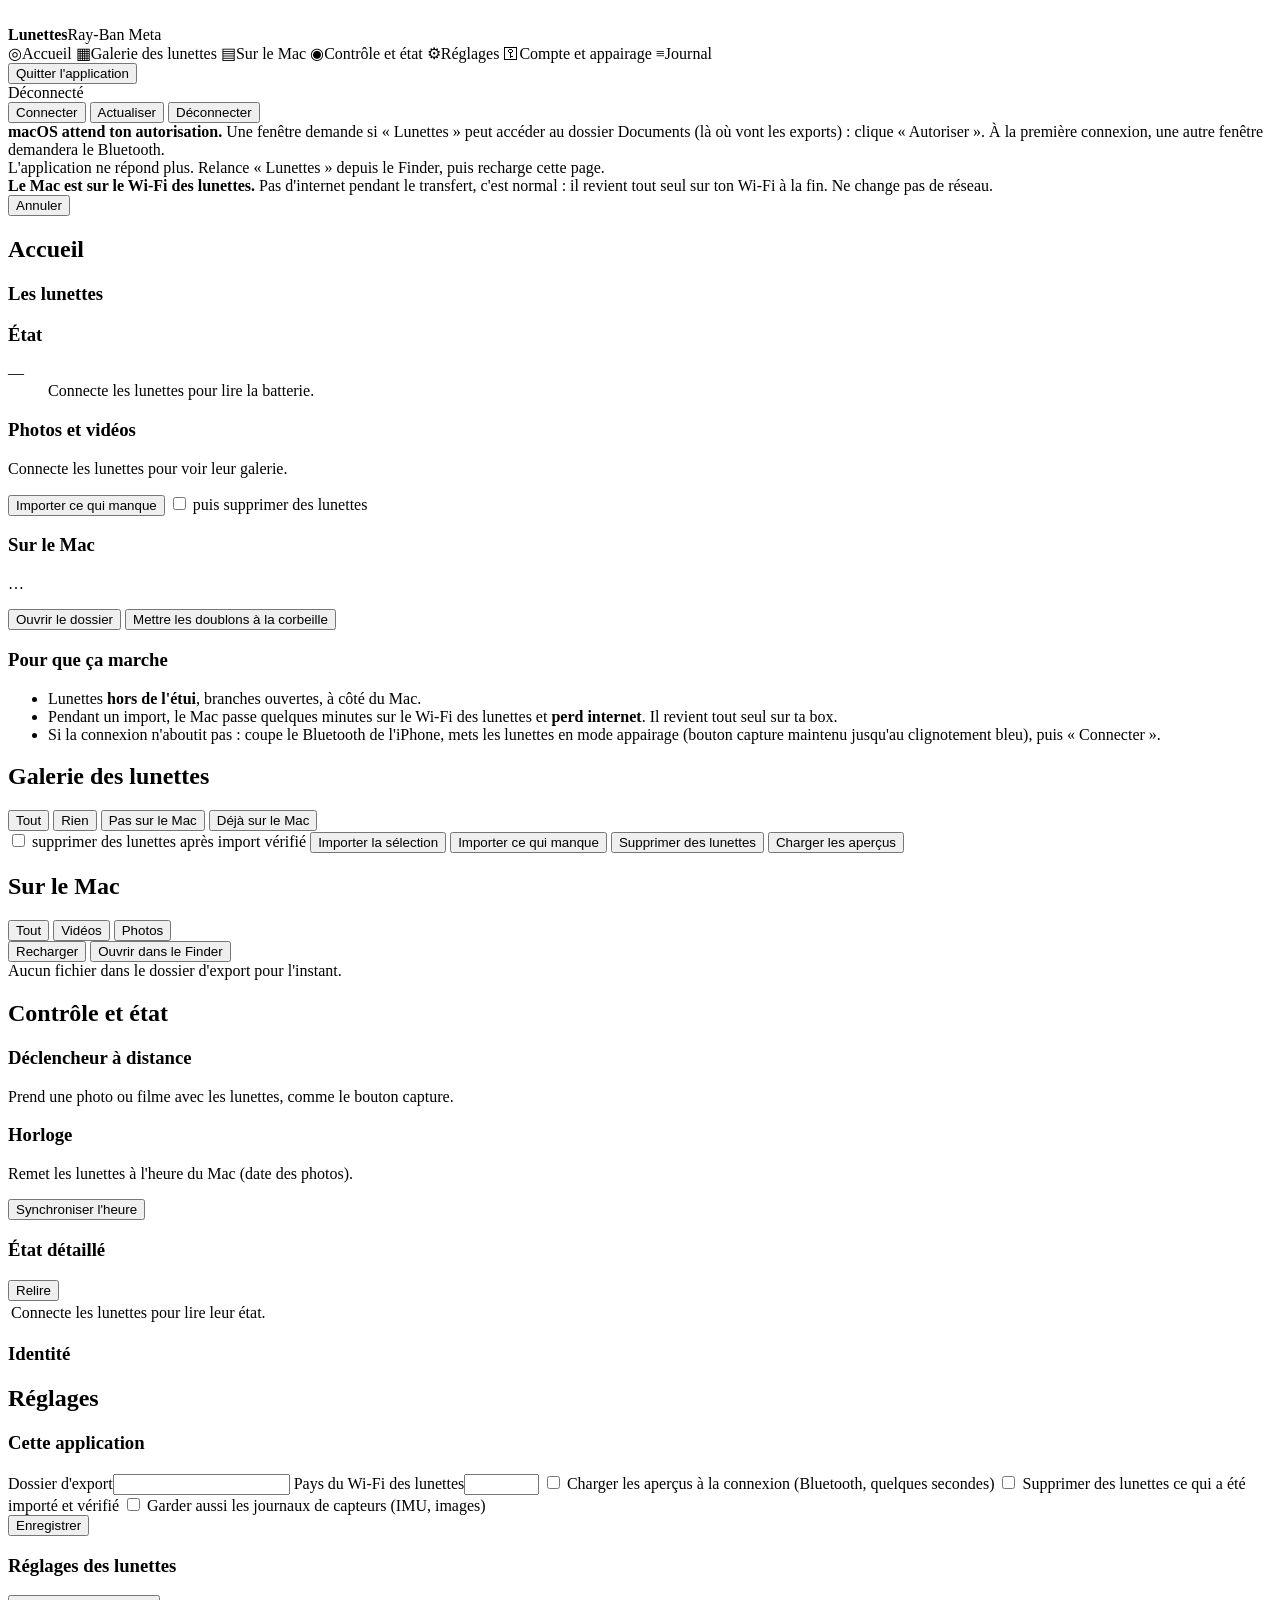
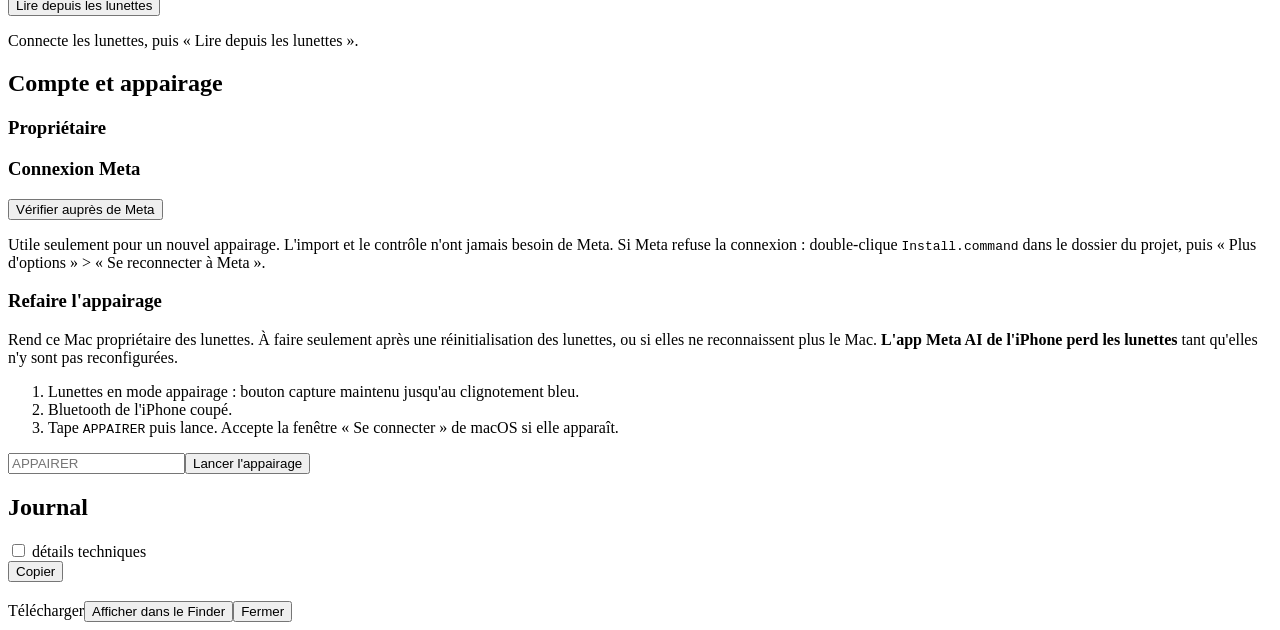
==== web/index.html @ 327fd2f9 "Ray-Ban Meta for Mac: import and control Ray-Ban Meta Gen 2 glasses from a Mac A Swift port of Visor" ====
<!doctype html>
<html lang="fr">
<head>
<meta charset="utf-8">
<meta name="viewport" content="width=device-width, initial-scale=1">
<title>Lunettes</title>
<link rel="icon" href="/icon.svg">
<link rel="stylesheet" href="/app.css">
</head>
<body>
<div class="app">
  <aside class="side">
    <div class="brand"><img src="/icon.svg" alt=""><div><strong>Lunettes</strong><span id="brandSub">Ray-Ban Meta</span></div></div>
    <nav id="nav">
      <a data-tab="home" class="on"><span class="ic">◎</span>Accueil</a>
      <a data-tab="glasses"><span class="ic">▦</span>Galerie des lunettes <em id="navGlasses"></em></a>
      <a data-tab="mac"><span class="ic">▤</span>Sur le Mac <em id="navMac"></em></a>
      <a data-tab="control"><span class="ic">◉</span>Contrôle et état</a>
      <a data-tab="settings"><span class="ic">⚙</span>Réglages</a>
      <a data-tab="account"><span class="ic">⚿</span>Compte et appairage</a>
      <a data-tab="log"><span class="ic">≡</span>Journal</a>
    </nav>
    <div class="side-foot">
      <button class="ghost small" id="quitBtn" title="Arrête l'application (l'icône de la barre des menus disparaît)">Quitter l'application</button>
    </div>
  </aside>

  <main>
    <header class="top">
      <div class="conn" id="conn"><span class="dot"></span><span id="connText">Déconnecté</span></div>
      <div class="top-actions">
        <button id="connectBtn" class="primary">Connecter</button>
        <button id="refreshBtn">Actualiser</button>
        <button id="disconnectBtn" class="ghost">Déconnecter</button>
      </div>
    </header>

    <div id="perm" class="banner warn hidden"><b>macOS attend ton autorisation.</b> Une fenêtre demande si « Lunettes » peut accéder au dossier Documents (là où vont les exports) : clique « Autoriser ». À la première connexion, une autre fenêtre demandera le Bluetooth.</div>
    <div id="dead" class="banner danger hidden">L'application ne répond plus. Relance « Lunettes » depuis le Finder, puis recharge cette page.</div>
    <div id="offline" class="banner warn hidden"><b>Le Mac est sur le Wi-Fi des lunettes.</b> Pas d'internet pendant le transfert, c'est normal : il revient tout seul sur ton Wi-Fi à la fin. Ne change pas de réseau.</div>
    <div id="connErr" class="banner danger hidden"></div>

    <section id="busy" class="busy hidden">
      <div class="busy-head">
        <div class="spinner"></div>
        <div class="busy-text"><b id="busyLabel"></b><span id="busyDetail"></span></div>
        <button id="cancelBtn" class="ghost small">Annuler</button>
      </div>
      <div class="bar hidden" id="busyBarWrap"><div id="busyBar"></div></div>
      <div class="busy-nums" id="busyNums"></div>
    </section>

    <div id="toast" class="toast hidden"></div>

    <!-- Accueil -->
    <section class="tab" id="tab-home">
      <h1>Accueil</h1>
      <div class="cards">
        <div class="card">
          <h3>Les lunettes</h3>
          <dl class="kv" id="homeDevice"></dl>
        </div>
        <div class="card">
          <h3>État</h3>
          <dl class="kv" id="homeStatus"><dt>—</dt><dd class="muted">Connecte les lunettes pour lire la batterie.</dd></dl>
        </div>
        <div class="card">
          <h3>Photos et vidéos</h3>
          <p id="homeGallery" class="muted">Connecte les lunettes pour voir leur galerie.</p>
          <div class="row">
            <button class="primary" id="homeImport">Importer ce qui manque</button>
            <label class="check"><input type="checkbox" id="homeDeleteAfter"> puis supprimer des lunettes</label>
          </div>
        </div>
        <div class="card">
          <h3>Sur le Mac</h3>
          <p id="homeMac" class="muted">…</p>
          <div class="row">
            <button id="homeOpenFolder">Ouvrir le dossier</button>
            <button id="homeDupes" class="hidden">Mettre les doublons à la corbeille</button>
          </div>
        </div>
      </div>
      <div class="card tips">
        <h3>Pour que ça marche</h3>
        <ul>
          <li>Lunettes <b>hors de l'étui</b>, branches ouvertes, à côté du Mac.</li>
          <li>Pendant un import, le Mac passe quelques minutes sur le Wi-Fi des lunettes et <b>perd internet</b>. Il revient tout seul sur ta box.</li>
          <li>Si la connexion n'aboutit pas : coupe le Bluetooth de l'iPhone, mets les lunettes en mode appairage (bouton capture maintenu jusqu'au clignotement bleu), puis « Connecter ».</li>
        </ul>
      </div>
    </section>

    <!-- Galerie des lunettes -->
    <section class="tab hidden" id="tab-glasses">
      <h1>Galerie des lunettes</h1>
      <p class="muted" id="glassesSub"></p>
      <div class="toolbar">
        <div class="seg">
          <button data-sel="all" class="small">Tout</button>
          <button data-sel="none" class="small">Rien</button>
          <button data-sel="missing" class="small">Pas sur le Mac</button>
          <button data-sel="onmac" class="small">Déjà sur le Mac</button>
        </div>
        <span class="muted" id="selInfo"></span>
        <div class="grow"></div>
        <label class="check"><input type="checkbox" id="glDeleteAfter"> supprimer des lunettes après import vérifié</label>
        <button id="importSelBtn" class="primary">Importer la sélection</button>
        <button id="importMissingBtn">Importer ce qui manque</button>
        <button id="deleteSelBtn" class="danger">Supprimer des lunettes</button>
        <button id="previewsBtn" class="ghost">Charger les aperçus</button>
      </div>
      <div class="grid" id="glassesGrid"></div>
      <div class="empty hidden" id="glassesEmpty"></div>
    </section>

    <!-- Sur le Mac -->
    <section class="tab hidden" id="tab-mac">
      <h1>Sur le Mac</h1>
      <p class="muted" id="macSub"></p>
      <div id="dupeBanner" class="banner info hidden"></div>
      <div class="toolbar">
        <div class="seg">
          <button data-filter="all" class="small on">Tout</button>
          <button data-filter="video" class="small">Vidéos</button>
          <button data-filter="photo" class="small">Photos</button>
        </div>
        <div class="grow"></div>
        <button id="macReload" class="ghost">Recharger</button>
        <button id="macOpenFolder">Ouvrir dans le Finder</button>
      </div>
      <div class="grid" id="macGrid"></div>
      <div class="empty hidden" id="macEmpty">Aucun fichier dans le dossier d'export pour l'instant.</div>
    </section>

    <!-- Contrôle -->
    <section class="tab hidden" id="tab-control">
      <h1>Contrôle et état</h1>
      <div class="cards">
        <div class="card">
          <h3>Déclencheur à distance</h3>
          <p class="muted" id="shutterNote">Prend une photo ou filme avec les lunettes, comme le bouton capture.</p>
          <div class="row" id="shutterButtons"></div>
        </div>
        <div class="card">
          <h3>Horloge</h3>
          <p class="muted">Remet les lunettes à l'heure du Mac (date des photos).</p>
          <div class="row"><button id="clockBtn">Synchroniser l'heure</button></div>
        </div>
      </div>
      <div class="card">
        <div class="card-head"><h3>État détaillé</h3><button id="statusReadBtn" class="small">Relire</button></div>
        <table class="table" id="statusTable"><tbody><tr><td class="muted">Connecte les lunettes pour lire leur état.</td></tr></tbody></table>
      </div>
      <div class="card">
        <h3>Identité</h3>
        <dl class="kv" id="controlDevice"></dl>
      </div>
    </section>

    <!-- Réglages -->
    <section class="tab hidden" id="tab-settings">
      <h1>Réglages</h1>
      <div class="card">
        <h3>Cette application</h3>
        <div class="form">
          <label>Dossier d'export<input type="text" id="pExport" spellcheck="false"></label>
          <label>Pays du Wi-Fi des lunettes<input type="text" id="pCountry" maxlength="2" style="width:5em"></label>
          <label class="check"><input type="checkbox" id="pPreviews"> Charger les aperçus à la connexion (Bluetooth, quelques secondes)</label>
          <label class="check"><input type="checkbox" id="pDeleteAfter"> Supprimer des lunettes ce qui a été importé et vérifié</label>
          <label class="check"><input type="checkbox" id="pKeepLogs"> Garder aussi les journaux de capteurs (IMU, images)</label>
          <div class="row"><button class="primary" id="prefsSave">Enregistrer</button></div>
        </div>
      </div>
      <div class="card">
        <div class="card-head"><h3>Réglages des lunettes</h3><button id="settingsReadBtn" class="small">Lire depuis les lunettes</button></div>
        <p class="muted" id="settingsNote">Connecte les lunettes, puis « Lire depuis les lunettes ».</p>
        <div id="settingsBox"></div>
      </div>
    </section>

    <!-- Compte -->
    <section class="tab hidden" id="tab-account">
      <h1>Compte et appairage</h1>
      <div class="cards">
        <div class="card">
          <h3>Propriétaire</h3>
          <dl class="kv" id="accOwner"></dl>
        </div>
        <div class="card">
          <h3>Connexion Meta</h3>
          <dl class="kv" id="accLogin"></dl>
          <div class="row"><button id="checkLoginBtn">Vérifier auprès de Meta</button></div>
          <p class="muted small">Utile seulement pour un nouvel appairage. L'import et le contrôle n'ont jamais besoin de Meta.
            Si Meta refuse la connexion : double-clique <code>Install.command</code> dans le dossier du projet, puis « Plus d'options » &gt; « Se reconnecter à Meta ».</p>
        </div>
      </div>
      <div class="card danger-zone">
        <h3>Refaire l'appairage</h3>
        <p>Rend ce Mac propriétaire des lunettes. À faire seulement après une réinitialisation des lunettes, ou si elles ne reconnaissent plus le Mac. <b>L'app Meta AI de l'iPhone perd les lunettes</b> tant qu'elles n'y sont pas reconfigurées.</p>
        <ol class="small">
          <li>Lunettes en mode appairage : bouton capture maintenu jusqu'au clignotement bleu.</li>
          <li>Bluetooth de l'iPhone coupé.</li>
          <li>Tape <code>APPAIRER</code> puis lance. Accepte la fenêtre « Se connecter » de macOS si elle apparaît.</li>
        </ol>
        <div class="row"><input type="text" id="pairConfirm" placeholder="APPAIRER" spellcheck="false" autocomplete="off"><button class="danger" id="pairBtn">Lancer l'appairage</button></div>
      </div>
    </section>

    <!-- Journal -->
    <section class="tab hidden" id="tab-log">
      <h1>Journal</h1>
      <div class="toolbar">
        <label class="check"><input type="checkbox" id="logDebug"> détails techniques</label>
        <div class="grow"></div>
        <button id="logCopy" class="ghost small">Copier</button>
      </div>
      <div class="log" id="log"></div>
    </section>
  </main>
</div>

<div id="modal" class="modal hidden">
  <div class="modal-box">
    <h3 id="modalTitle"></h3>
    <div id="modalBody"></div>
    <div class="row end" id="modalActions"></div>
  </div>
</div>

<div id="viewer" class="viewer hidden">
  <div class="viewer-bar"><span id="viewerName"></span><div class="grow"></div><a id="viewerDl" class="btn small">Télécharger</a><button id="viewerReveal" class="small">Afficher dans le Finder</button><button id="viewerClose" class="small">Fermer</button></div>
  <div class="viewer-body" id="viewerBody"></div>
</div>

<script src="/app.js"></script>
</body>
</html>
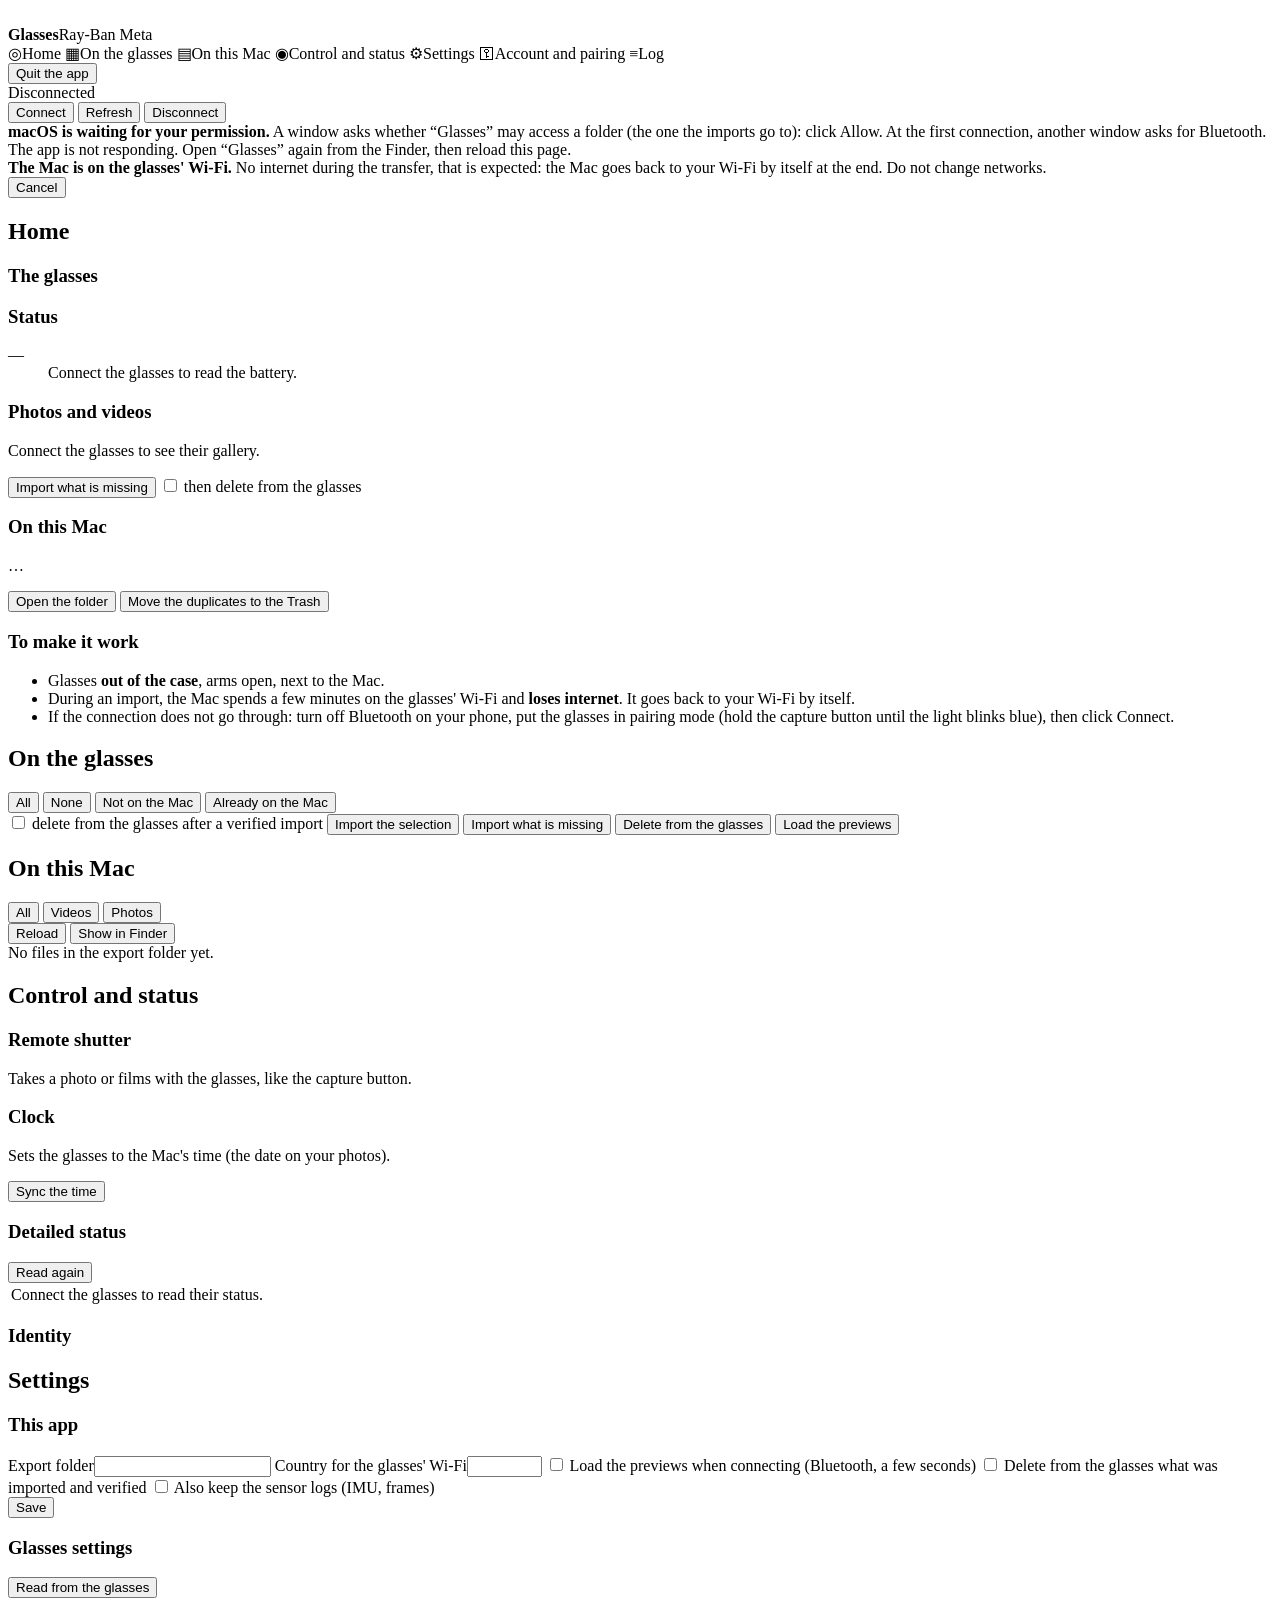
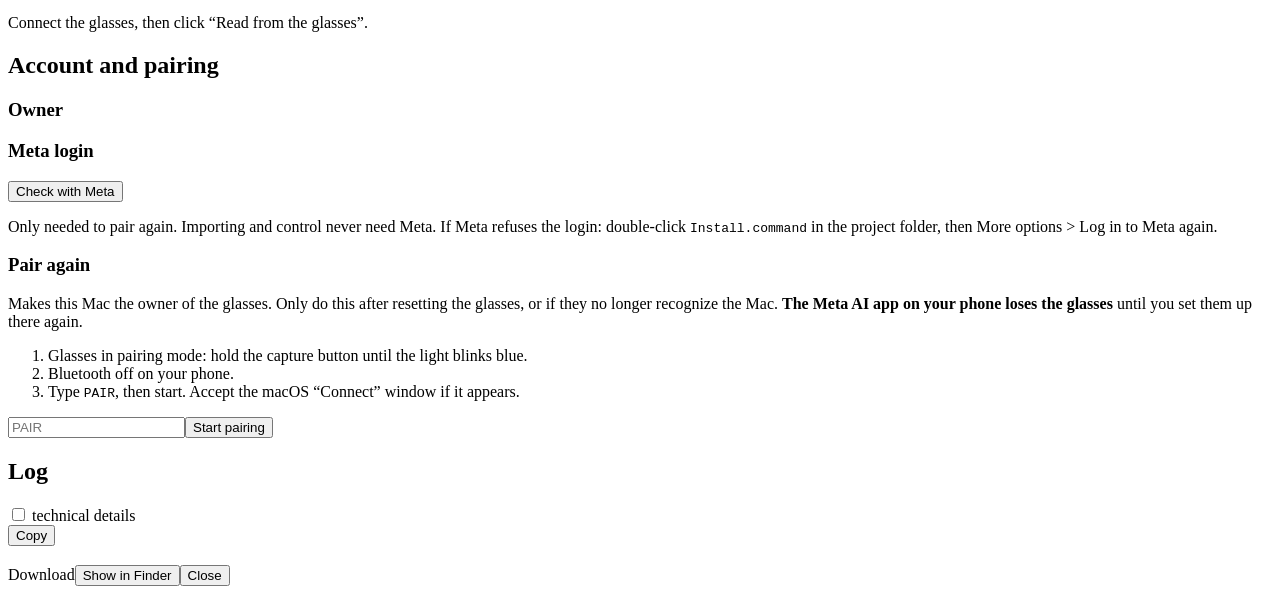
==== commit 6d1649a3: "English-only interface; the app is now Glasses.app - The web app, the setup page and every message t" ====
--- a/web/index.html
+++ b/web/index.html
@@ -1,50 +1,50 @@
 <!doctype html>
-<html lang="fr">
+<html lang="en">
 <head>
 <meta charset="utf-8">
 <meta name="viewport" content="width=device-width, initial-scale=1">
-<title>Lunettes</title>
+<title>Glasses</title>
 <link rel="icon" href="/icon.svg">
 <link rel="stylesheet" href="/app.css">
 </head>
 <body>
 <div class="app">
   <aside class="side">
-    <div class="brand"><img src="/icon.svg" alt=""><div><strong>Lunettes</strong><span id="brandSub">Ray-Ban Meta</span></div></div>
+    <div class="brand"><img src="/icon.svg" alt=""><div><strong>Glasses</strong><span id="brandSub">Ray-Ban Meta</span></div></div>
     <nav id="nav">
-      <a data-tab="home" class="on"><span class="ic">◎</span>Accueil</a>
-      <a data-tab="glasses"><span class="ic">▦</span>Galerie des lunettes <em id="navGlasses"></em></a>
-      <a data-tab="mac"><span class="ic">▤</span>Sur le Mac <em id="navMac"></em></a>
-      <a data-tab="control"><span class="ic">◉</span>Contrôle et état</a>
-      <a data-tab="settings"><span class="ic">⚙</span>Réglages</a>
-      <a data-tab="account"><span class="ic">⚿</span>Compte et appairage</a>
-      <a data-tab="log"><span class="ic">≡</span>Journal</a>
+      <a data-tab="home" class="on"><span class="ic">◎</span>Home</a>
+      <a data-tab="glasses"><span class="ic">▦</span>On the glasses <em id="navGlasses"></em></a>
+      <a data-tab="mac"><span class="ic">▤</span>On this Mac <em id="navMac"></em></a>
+      <a data-tab="control"><span class="ic">◉</span>Control and status</a>
+      <a data-tab="settings"><span class="ic">⚙</span>Settings</a>
+      <a data-tab="account"><span class="ic">⚿</span>Account and pairing</a>
+      <a data-tab="log"><span class="ic">≡</span>Log</a>
     </nav>
     <div class="side-foot">
-      <button class="ghost small" id="quitBtn" title="Arrête l'application (l'icône de la barre des menus disparaît)">Quitter l'application</button>
+      <button class="ghost small" id="quitBtn" title="Stops the app (its menu bar icon goes away)">Quit the app</button>
     </div>
   </aside>
 
   <main>
     <header class="top">
-      <div class="conn" id="conn"><span class="dot"></span><span id="connText">Déconnecté</span></div>
+      <div class="conn" id="conn"><span class="dot"></span><span id="connText">Disconnected</span></div>
       <div class="top-actions">
-        <button id="connectBtn" class="primary">Connecter</button>
-        <button id="refreshBtn">Actualiser</button>
-        <button id="disconnectBtn" class="ghost">Déconnecter</button>
+        <button id="connectBtn" class="primary">Connect</button>
+        <button id="refreshBtn">Refresh</button>
+        <button id="disconnectBtn" class="ghost">Disconnect</button>
       </div>
     </header>
 
-    <div id="perm" class="banner warn hidden"><b>macOS attend ton autorisation.</b> Une fenêtre demande si « Lunettes » peut accéder au dossier Documents (là où vont les exports) : clique « Autoriser ». À la première connexion, une autre fenêtre demandera le Bluetooth.</div>
-    <div id="dead" class="banner danger hidden">L'application ne répond plus. Relance « Lunettes » depuis le Finder, puis recharge cette page.</div>
-    <div id="offline" class="banner warn hidden"><b>Le Mac est sur le Wi-Fi des lunettes.</b> Pas d'internet pendant le transfert, c'est normal : il revient tout seul sur ton Wi-Fi à la fin. Ne change pas de réseau.</div>
+    <div id="perm" class="banner warn hidden"><b>macOS is waiting for your permission.</b> A window asks whether “Glasses” may access a folder (the one the imports go to): click Allow. At the first connection, another window asks for Bluetooth.</div>
+    <div id="dead" class="banner danger hidden">The app is not responding. Open “Glasses” again from the Finder, then reload this page.</div>
+    <div id="offline" class="banner warn hidden"><b>The Mac is on the glasses' Wi-Fi.</b> No internet during the transfer, that is expected: the Mac goes back to your Wi-Fi by itself at the end. Do not change networks.</div>
     <div id="connErr" class="banner danger hidden"></div>
 
     <section id="busy" class="busy hidden">
       <div class="busy-head">
         <div class="spinner"></div>
         <div class="busy-text"><b id="busyLabel"></b><span id="busyDetail"></span></div>
-        <button id="cancelBtn" class="ghost small">Annuler</button>
+        <button id="cancelBtn" class="ghost small">Cancel</button>
       </div>
       <div class="bar hidden" id="busyBarWrap"><div id="busyBar"></div></div>
       <div class="busy-nums" id="busyNums"></div>
@@ -52,168 +52,168 @@
 
     <div id="toast" class="toast hidden"></div>
 
-    <!-- Accueil -->
+    <!-- Home -->
     <section class="tab" id="tab-home">
-      <h1>Accueil</h1>
+      <h1>Home</h1>
       <div class="cards">
         <div class="card">
-          <h3>Les lunettes</h3>
+          <h3>The glasses</h3>
           <dl class="kv" id="homeDevice"></dl>
         </div>
         <div class="card">
-          <h3>État</h3>
-          <dl class="kv" id="homeStatus"><dt>—</dt><dd class="muted">Connecte les lunettes pour lire la batterie.</dd></dl>
-        </div>
-        <div class="card">
-          <h3>Photos et vidéos</h3>
-          <p id="homeGallery" class="muted">Connecte les lunettes pour voir leur galerie.</p>
+          <h3>Status</h3>
+          <dl class="kv" id="homeStatus"><dt>—</dt><dd class="muted">Connect the glasses to read the battery.</dd></dl>
+        </div>
+        <div class="card">
+          <h3>Photos and videos</h3>
+          <p id="homeGallery" class="muted">Connect the glasses to see their gallery.</p>
           <div class="row">
-            <button class="primary" id="homeImport">Importer ce qui manque</button>
-            <label class="check"><input type="checkbox" id="homeDeleteAfter"> puis supprimer des lunettes</label>
+            <button class="primary" id="homeImport">Import what is missing</button>
+            <label class="check"><input type="checkbox" id="homeDeleteAfter"> then delete from the glasses</label>
           </div>
         </div>
         <div class="card">
-          <h3>Sur le Mac</h3>
+          <h3>On this Mac</h3>
           <p id="homeMac" class="muted">…</p>
           <div class="row">
-            <button id="homeOpenFolder">Ouvrir le dossier</button>
-            <button id="homeDupes" class="hidden">Mettre les doublons à la corbeille</button>
+            <button id="homeOpenFolder">Open the folder</button>
+            <button id="homeDupes" class="hidden">Move the duplicates to the Trash</button>
           </div>
         </div>
       </div>
       <div class="card tips">
-        <h3>Pour que ça marche</h3>
+        <h3>To make it work</h3>
         <ul>
-          <li>Lunettes <b>hors de l'étui</b>, branches ouvertes, à côté du Mac.</li>
-          <li>Pendant un import, le Mac passe quelques minutes sur le Wi-Fi des lunettes et <b>perd internet</b>. Il revient tout seul sur ta box.</li>
-          <li>Si la connexion n'aboutit pas : coupe le Bluetooth de l'iPhone, mets les lunettes en mode appairage (bouton capture maintenu jusqu'au clignotement bleu), puis « Connecter ».</li>
+          <li>Glasses <b>out of the case</b>, arms open, next to the Mac.</li>
+          <li>During an import, the Mac spends a few minutes on the glasses' Wi-Fi and <b>loses internet</b>. It goes back to your Wi-Fi by itself.</li>
+          <li>If the connection does not go through: turn off Bluetooth on your phone, put the glasses in pairing mode (hold the capture button until the light blinks blue), then click Connect.</li>
         </ul>
       </div>
     </section>
 
-    <!-- Galerie des lunettes -->
+    <!-- On the glasses -->
     <section class="tab hidden" id="tab-glasses">
-      <h1>Galerie des lunettes</h1>
+      <h1>On the glasses</h1>
       <p class="muted" id="glassesSub"></p>
       <div class="toolbar">
         <div class="seg">
-          <button data-sel="all" class="small">Tout</button>
-          <button data-sel="none" class="small">Rien</button>
-          <button data-sel="missing" class="small">Pas sur le Mac</button>
-          <button data-sel="onmac" class="small">Déjà sur le Mac</button>
+          <button data-sel="all" class="small">All</button>
+          <button data-sel="none" class="small">None</button>
+          <button data-sel="missing" class="small">Not on the Mac</button>
+          <button data-sel="onmac" class="small">Already on the Mac</button>
         </div>
         <span class="muted" id="selInfo"></span>
         <div class="grow"></div>
-        <label class="check"><input type="checkbox" id="glDeleteAfter"> supprimer des lunettes après import vérifié</label>
-        <button id="importSelBtn" class="primary">Importer la sélection</button>
-        <button id="importMissingBtn">Importer ce qui manque</button>
-        <button id="deleteSelBtn" class="danger">Supprimer des lunettes</button>
-        <button id="previewsBtn" class="ghost">Charger les aperçus</button>
+        <label class="check"><input type="checkbox" id="glDeleteAfter"> delete from the glasses after a verified import</label>
+        <button id="importSelBtn" class="primary">Import the selection</button>
+        <button id="importMissingBtn">Import what is missing</button>
+        <button id="deleteSelBtn" class="danger">Delete from the glasses</button>
+        <button id="previewsBtn" class="ghost">Load the previews</button>
       </div>
       <div class="grid" id="glassesGrid"></div>
       <div class="empty hidden" id="glassesEmpty"></div>
     </section>
 
-    <!-- Sur le Mac -->
+    <!-- On this Mac -->
     <section class="tab hidden" id="tab-mac">
-      <h1>Sur le Mac</h1>
+      <h1>On this Mac</h1>
       <p class="muted" id="macSub"></p>
       <div id="dupeBanner" class="banner info hidden"></div>
       <div class="toolbar">
         <div class="seg">
-          <button data-filter="all" class="small on">Tout</button>
-          <button data-filter="video" class="small">Vidéos</button>
+          <button data-filter="all" class="small on">All</button>
+          <button data-filter="video" class="small">Videos</button>
           <button data-filter="photo" class="small">Photos</button>
         </div>
         <div class="grow"></div>
-        <button id="macReload" class="ghost">Recharger</button>
-        <button id="macOpenFolder">Ouvrir dans le Finder</button>
+        <button id="macReload" class="ghost">Reload</button>
+        <button id="macOpenFolder">Show in Finder</button>
       </div>
       <div class="grid" id="macGrid"></div>
-      <div class="empty hidden" id="macEmpty">Aucun fichier dans le dossier d'export pour l'instant.</div>
-    </section>
-
-    <!-- Contrôle -->
+      <div class="empty hidden" id="macEmpty">No files in the export folder yet.</div>
+    </section>
+
+    <!-- Control -->
     <section class="tab hidden" id="tab-control">
-      <h1>Contrôle et état</h1>
+      <h1>Control and status</h1>
       <div class="cards">
         <div class="card">
-          <h3>Déclencheur à distance</h3>
-          <p class="muted" id="shutterNote">Prend une photo ou filme avec les lunettes, comme le bouton capture.</p>
+          <h3>Remote shutter</h3>
+          <p class="muted" id="shutterNote">Takes a photo or films with the glasses, like the capture button.</p>
           <div class="row" id="shutterButtons"></div>
         </div>
         <div class="card">
-          <h3>Horloge</h3>
-          <p class="muted">Remet les lunettes à l'heure du Mac (date des photos).</p>
-          <div class="row"><button id="clockBtn">Synchroniser l'heure</button></div>
-        </div>
-      </div>
-      <div class="card">
-        <div class="card-head"><h3>État détaillé</h3><button id="statusReadBtn" class="small">Relire</button></div>
-        <table class="table" id="statusTable"><tbody><tr><td class="muted">Connecte les lunettes pour lire leur état.</td></tr></tbody></table>
-      </div>
-      <div class="card">
-        <h3>Identité</h3>
+          <h3>Clock</h3>
+          <p class="muted">Sets the glasses to the Mac's time (the date on your photos).</p>
+          <div class="row"><button id="clockBtn">Sync the time</button></div>
+        </div>
+      </div>
+      <div class="card">
+        <div class="card-head"><h3>Detailed status</h3><button id="statusReadBtn" class="small">Read again</button></div>
+        <table class="table" id="statusTable"><tbody><tr><td class="muted">Connect the glasses to read their status.</td></tr></tbody></table>
+      </div>
+      <div class="card">
+        <h3>Identity</h3>
         <dl class="kv" id="controlDevice"></dl>
       </div>
     </section>
 
-    <!-- Réglages -->
+    <!-- Settings -->
     <section class="tab hidden" id="tab-settings">
-      <h1>Réglages</h1>
-      <div class="card">
-        <h3>Cette application</h3>
+      <h1>Settings</h1>
+      <div class="card">
+        <h3>This app</h3>
         <div class="form">
-          <label>Dossier d'export<input type="text" id="pExport" spellcheck="false"></label>
-          <label>Pays du Wi-Fi des lunettes<input type="text" id="pCountry" maxlength="2" style="width:5em"></label>
-          <label class="check"><input type="checkbox" id="pPreviews"> Charger les aperçus à la connexion (Bluetooth, quelques secondes)</label>
-          <label class="check"><input type="checkbox" id="pDeleteAfter"> Supprimer des lunettes ce qui a été importé et vérifié</label>
-          <label class="check"><input type="checkbox" id="pKeepLogs"> Garder aussi les journaux de capteurs (IMU, images)</label>
-          <div class="row"><button class="primary" id="prefsSave">Enregistrer</button></div>
-        </div>
-      </div>
-      <div class="card">
-        <div class="card-head"><h3>Réglages des lunettes</h3><button id="settingsReadBtn" class="small">Lire depuis les lunettes</button></div>
-        <p class="muted" id="settingsNote">Connecte les lunettes, puis « Lire depuis les lunettes ».</p>
+          <label>Export folder<input type="text" id="pExport" spellcheck="false"></label>
+          <label>Country for the glasses' Wi-Fi<input type="text" id="pCountry" maxlength="2" style="width:5em"></label>
+          <label class="check"><input type="checkbox" id="pPreviews"> Load the previews when connecting (Bluetooth, a few seconds)</label>
+          <label class="check"><input type="checkbox" id="pDeleteAfter"> Delete from the glasses what was imported and verified</label>
+          <label class="check"><input type="checkbox" id="pKeepLogs"> Also keep the sensor logs (IMU, frames)</label>
+          <div class="row"><button class="primary" id="prefsSave">Save</button></div>
+        </div>
+      </div>
+      <div class="card">
+        <div class="card-head"><h3>Glasses settings</h3><button id="settingsReadBtn" class="small">Read from the glasses</button></div>
+        <p class="muted" id="settingsNote">Connect the glasses, then click “Read from the glasses”.</p>
         <div id="settingsBox"></div>
       </div>
     </section>
 
-    <!-- Compte -->
+    <!-- Account -->
     <section class="tab hidden" id="tab-account">
-      <h1>Compte et appairage</h1>
+      <h1>Account and pairing</h1>
       <div class="cards">
         <div class="card">
-          <h3>Propriétaire</h3>
+          <h3>Owner</h3>
           <dl class="kv" id="accOwner"></dl>
         </div>
         <div class="card">
-          <h3>Connexion Meta</h3>
+          <h3>Meta login</h3>
           <dl class="kv" id="accLogin"></dl>
-          <div class="row"><button id="checkLoginBtn">Vérifier auprès de Meta</button></div>
-          <p class="muted small">Utile seulement pour un nouvel appairage. L'import et le contrôle n'ont jamais besoin de Meta.
-            Si Meta refuse la connexion : double-clique <code>Install.command</code> dans le dossier du projet, puis « Plus d'options » &gt; « Se reconnecter à Meta ».</p>
+          <div class="row"><button id="checkLoginBtn">Check with Meta</button></div>
+          <p class="muted small">Only needed to pair again. Importing and control never need Meta.
+            If Meta refuses the login: double-click <code>Install.command</code> in the project folder, then More options &gt; Log in to Meta again.</p>
         </div>
       </div>
       <div class="card danger-zone">
-        <h3>Refaire l'appairage</h3>
-        <p>Rend ce Mac propriétaire des lunettes. À faire seulement après une réinitialisation des lunettes, ou si elles ne reconnaissent plus le Mac. <b>L'app Meta AI de l'iPhone perd les lunettes</b> tant qu'elles n'y sont pas reconfigurées.</p>
+        <h3>Pair again</h3>
+        <p>Makes this Mac the owner of the glasses. Only do this after resetting the glasses, or if they no longer recognize the Mac. <b>The Meta AI app on your phone loses the glasses</b> until you set them up there again.</p>
         <ol class="small">
-          <li>Lunettes en mode appairage : bouton capture maintenu jusqu'au clignotement bleu.</li>
-          <li>Bluetooth de l'iPhone coupé.</li>
-          <li>Tape <code>APPAIRER</code> puis lance. Accepte la fenêtre « Se connecter » de macOS si elle apparaît.</li>
+          <li>Glasses in pairing mode: hold the capture button until the light blinks blue.</li>
+          <li>Bluetooth off on your phone.</li>
+          <li>Type <code>PAIR</code>, then start. Accept the macOS “Connect” window if it appears.</li>
         </ol>
-        <div class="row"><input type="text" id="pairConfirm" placeholder="APPAIRER" spellcheck="false" autocomplete="off"><button class="danger" id="pairBtn">Lancer l'appairage</button></div>
-      </div>
-    </section>
-
-    <!-- Journal -->
+        <div class="row"><input type="text" id="pairConfirm" placeholder="PAIR" spellcheck="false" autocomplete="off"><button class="danger" id="pairBtn">Start pairing</button></div>
+      </div>
+    </section>
+
+    <!-- Log -->
     <section class="tab hidden" id="tab-log">
-      <h1>Journal</h1>
+      <h1>Log</h1>
       <div class="toolbar">
-        <label class="check"><input type="checkbox" id="logDebug"> détails techniques</label>
+        <label class="check"><input type="checkbox" id="logDebug"> technical details</label>
         <div class="grow"></div>
-        <button id="logCopy" class="ghost small">Copier</button>
+        <button id="logCopy" class="ghost small">Copy</button>
       </div>
       <div class="log" id="log"></div>
     </section>
@@ -229,7 +229,7 @@
 </div>
 
 <div id="viewer" class="viewer hidden">
-  <div class="viewer-bar"><span id="viewerName"></span><div class="grow"></div><a id="viewerDl" class="btn small">Télécharger</a><button id="viewerReveal" class="small">Afficher dans le Finder</button><button id="viewerClose" class="small">Fermer</button></div>
+  <div class="viewer-bar"><span id="viewerName"></span><div class="grow"></div><a id="viewerDl" class="btn small">Download</a><button id="viewerReveal" class="small">Show in Finder</button><button id="viewerClose" class="small">Close</button></div>
   <div class="viewer-body" id="viewerBody"></div>
 </div>
 
